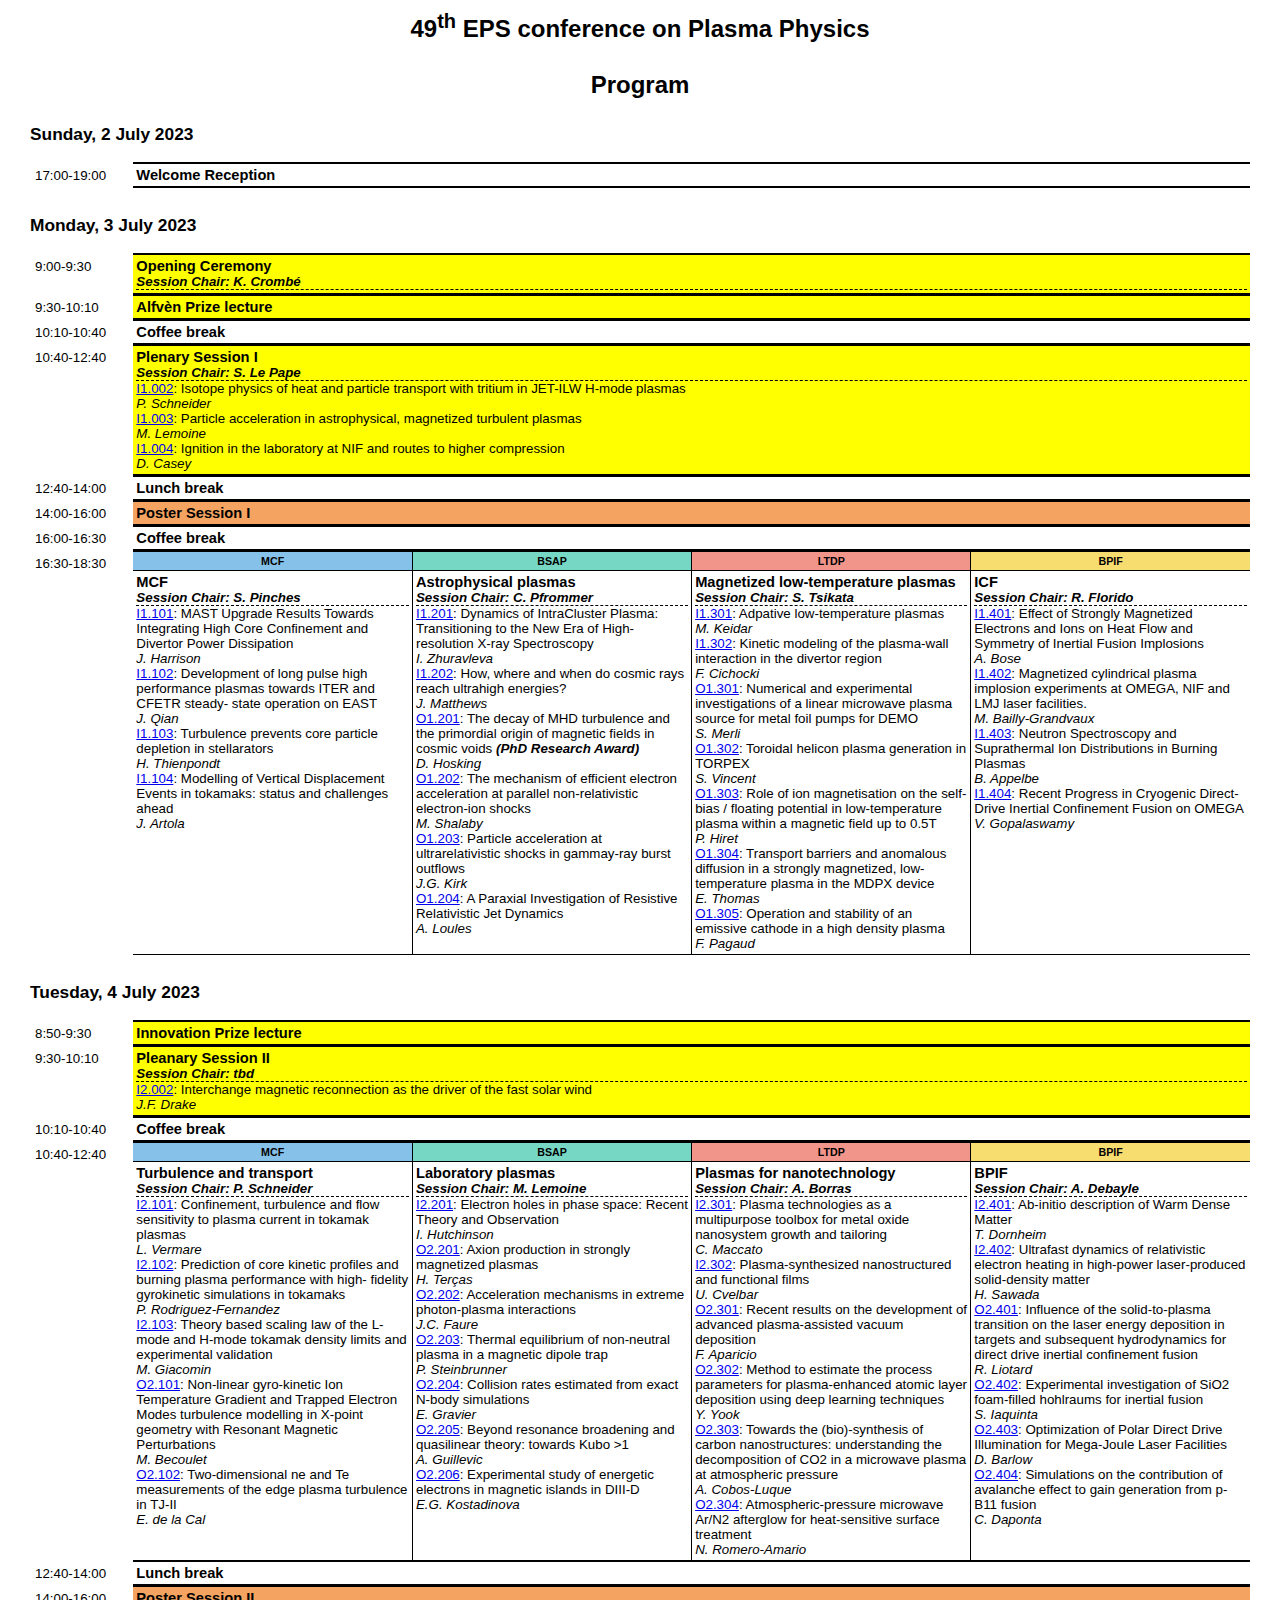
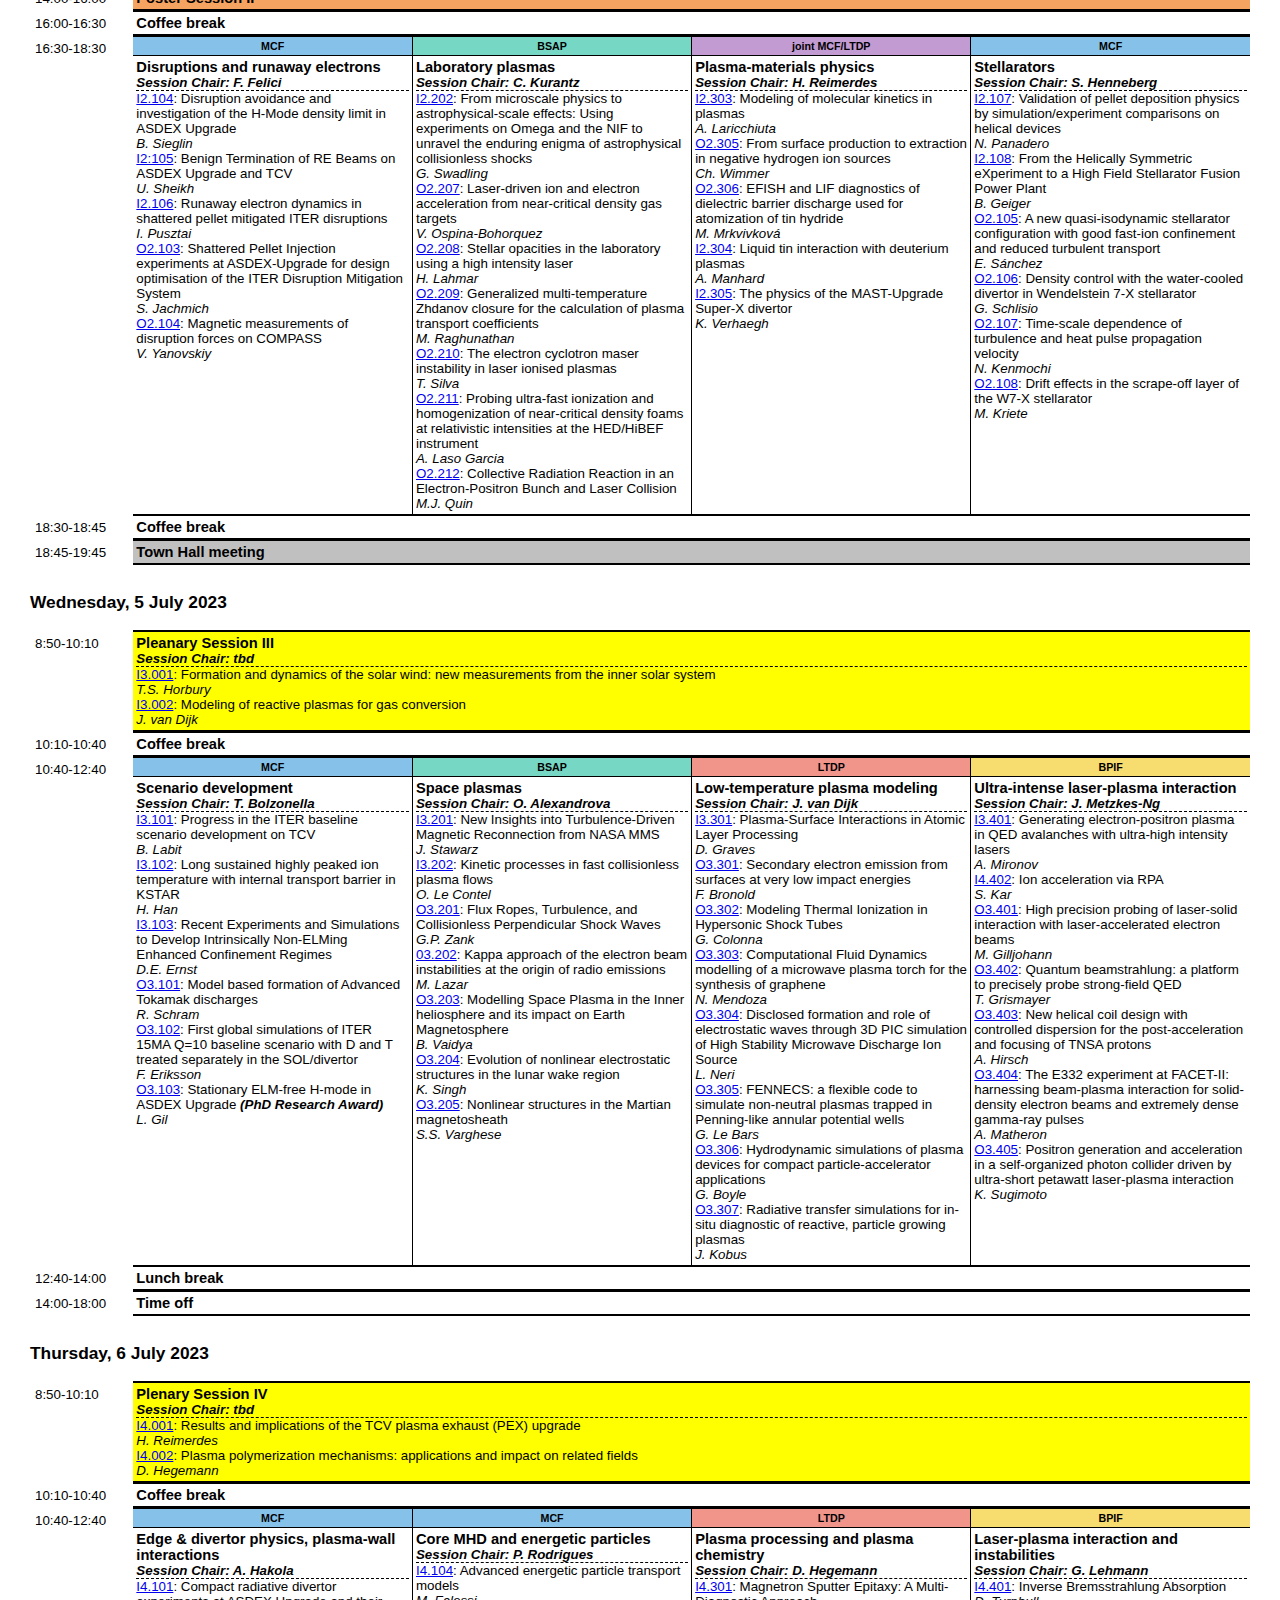
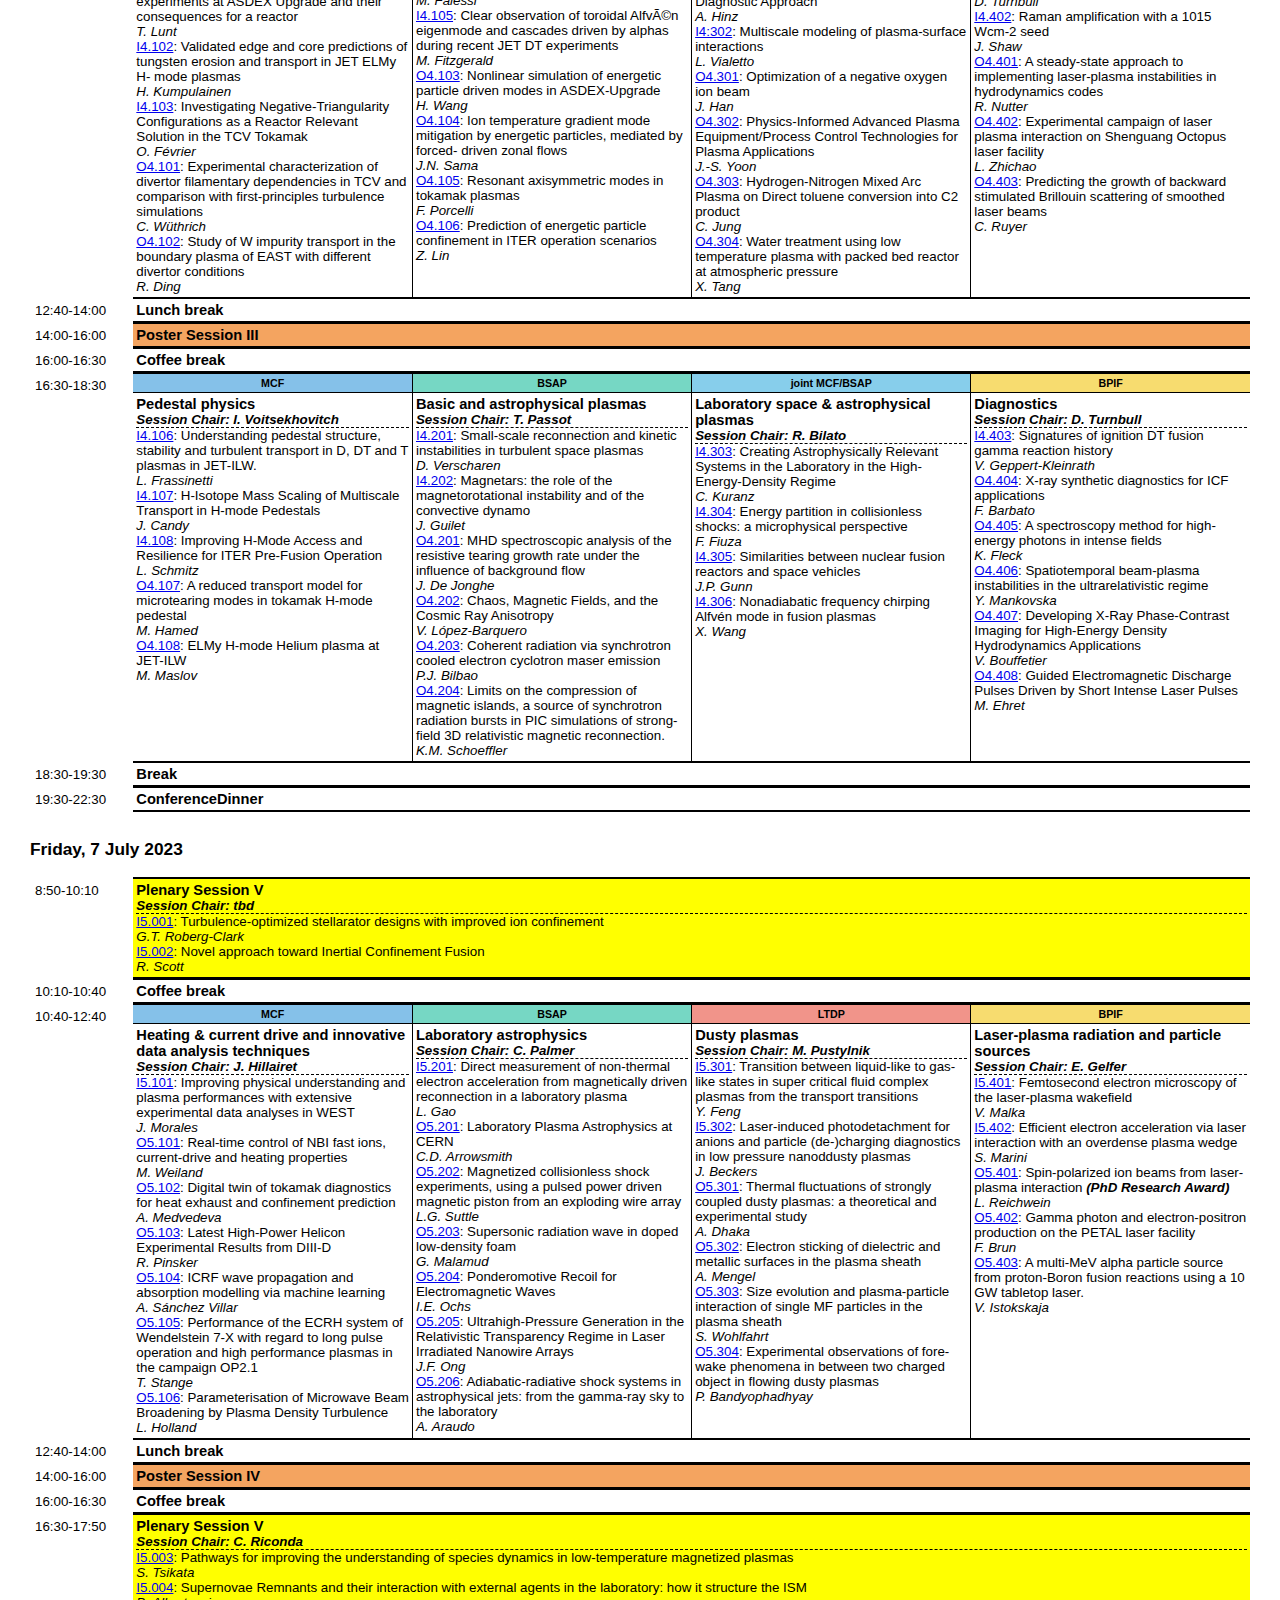
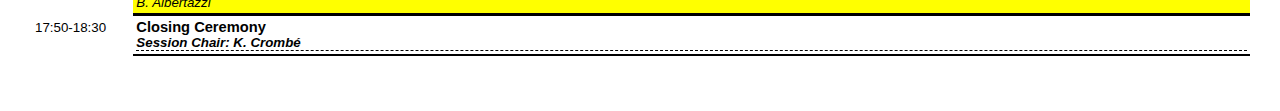
==== EPS-2023-program.html @ 2600c71f "Program insert" ====
﻿<!DOCTYPE html>
<html lang="en">

<head>
<meta charset="utf-8">
<title>EPS-DPP2023 Program</title>
<script src="https://cdnjs.cloudflare.com/ajax/libs/jquery/3.6.1/jquery.min.js"></script>
<style type="text/css">
BODY { font-family: verdana,arial,helvetica,sans-serif; font-size: 10pt; background-color: #fff; color: #000; margin: 0; -webkit-print-color-adjust:exact; }
TD { font-family: verdana,arial,helvetica,sans-serif; font-size: 10pt; }
TH { font-family: verdana,arial,helvetica,sans-serif; font-weight: bold; font-size: 10pt; }
em { font-style: italic; }
strong { font-weight: bold; }
.auto-style1 {
	margin: 10px;
	font-family: arial,helvetica,sans-serif;
	font-size: x-large;
	font-weight: bold;
	text-align: center;	
}
.date {
	font-size: 1.3em;
	font-weight: bold;
	display: block;
	margin-bottom: 1em;
}
.time-slot {
	width: 100%;
	margin-bottom: 2em;
	border-collapse: collapse;	
}
.time-slot th, td {
	padding: 0;
	margin: 0;
	border-top: 1px solid #000;
	border-bottom: 1px solid #000;
	vertical-align: top;
}
.time {
	border: 0;
	padding: 5px;
	white-space: nowrap;
	width: 7em;	
}
.session {
	border-collapse: collapse;
	width: 100%;
}
.session td{
	padding: 3px;
}
.parallel-session {
	border-bottom: 0;
	border-right: 1px #000 solid;
	background-color: #fff;
	color: inherit;
}
.parallel-session:last-child {
    border-right: 0;
}
.room {
	text-align: center;
	font-size: 0.8em;
	border-bottom: 0;
	background-color: #87CEEB;
	color: #000;
	border-right: 1px #000 solid;
	font-weight: bold;
}
.room:last-child {
	border-right: 0;
}
.title {
	font-size: 1.1em;
	font-weight: bold;
	border-bottom: 0;
	text-align: center;
	color: inherit;
}
.chair {
	display: block;
	border-bottom: 1px dashed #000;
	font-style: italic;
	font-weight: bold;
}
.paper {
	display: block;	
}
.author {
	display: block;
	font-style: italic;	
}
</style>
</head>

<body>
<div class="auto-style1">49<sup>th</sup> EPS conference on Plasma Physics<br><br>Program<br></div>

<!--Main body-->
<div style="margin-left: 30px; margin-right: 30px;">
<br />

<div class="date">Sunday, 2 July 2023</div>
<table class="time-slot">
   <tr><td class="time">17:00-19:00</td>
       <td><table class="session">
           <tr><td style="background-color: #fff;" colspan="100"><span class="title">Welcome Reception</span></td></tr>
       </table></td>
   </tr>
</table>

<div class="date">Monday, 3 July 2023</div>
<table class="time-slot">
   <tr><td class="time">9:00-9:30</td>
       <td><table class="session">
           <tr><td style="background-color: #FFFF00;" colspan="100"><span class="title">Opening Ceremony</span><span class="chair">Session Chair: K. Cromb<span lang="fr">é</span></span></td></tr>
       </table></td>
   </tr>
   <tr><td class="time">9:30-10:10</td>
       <td><table class="session">
           <tr><td style="background-color: #FFFF00;" colspan="100"><span class="title">Alfv<span lang="fr">è</span>n Prize lecture</span></td></tr>
       </table></td>
   </tr>
   <tr><td class="time">10:10-10:40</td>
       <td><table class="session">
           <tr><td style="background-color: #fff;" colspan="100"><span class="title">Coffee break</span></td></tr>
       </table></td>
   </tr>
   <tr><td class="time">10:40-12:40</td>
       <td><table class="session">
           <tr><td style="background-color: #FFFF00;" colspan="100"><span class="title">Plenary Session I</span>
                                                                    <span class="chair">Session Chair: S. Le Pape</span>
                                                                    <a href="./pdf/I1.002.pdf">I1.002</a>: Isotope physics of heat and particle transport with tritium in JET-ILW H-mode plasmas</span><span class="author">P. Schneider</span>
                                                                    <a href="./pdf/I1.003.pdf">I1.003</a>: Particle acceleration in astrophysical, magnetized turbulent plasmas</span><span class="author">M. Lemoine</span>
                                                                    <a href="./pdf/I1.004.pdf">I1.004</a>: Ignition in the laboratory at NIF and routes to higher compression</span><span class="author">D. Casey</span>
           </td></tr>
       </table></td>
   </tr>
   <tr><td class="time">12:40-14:00</td>
       <td><table class="session">
           <tr><td style="background-color: #fff;" colspan="100"><span class="title">Lunch break</span></td></tr>
       </table></td>
   </tr>
   <tr><td class="time">14:00-16:00</td>
       <td><table class="session">
           <tr><td style="background-color: #F4A460;" colspan="100"><span class="title">Poster Session I</span></td></tr>
       </table></td>
   </tr>
   <tr><td class="time">16:00-16:30</td>
       <td><table class="session">
           <tr><td style="background-color: #fff;" colspan="100"><span class="title">Coffee break</span></td></tr>
       </table></td>
   </tr>
   <tr><td class="time">16:30-18:30</td>
       <td><table class="session">
           <tr><td class="room" style="width: 25%">MCF</td>
               <td class="room" style="width: 25%">BSAP</td>
               <td class="room" style="width: 25%">LTDP</td>
               <td class="room" style="width: 25%">BPIF</td>
            </tr>
            <tr><td class="parallel-session" width="25%"><span class="title">MCF</span><span class="chair">Session Chair: S. Pinches</span>
                                <a href="./pdf/I1.101.pdf">I1.101</a>: MAST Upgrade Results Towards Integrating High Core Confinement and Divertor Power Dissipation</span><span class="author">J. Harrison</span>
                                <a href="./pdf/I1.102.pdf">I1.102</a>: Development of long pulse high performance plasmas towards ITER and CFETR steady- state operation on EAST</span><span class="author">J. Qian</span>
                                <a href="./pdf/I1.103.pdf">I1.103</a>: Turbulence prevents core particle depletion in stellarators</span><span class="author">H. Thienpondt</span>
                                <a href="./pdf/I1.104.pdf">I1.104</a>: Modelling of Vertical Displacement Events in tokamaks: status and challenges ahead</span><span class="author">J. Artola</span>
                 </td>
                 <td class="parallel-session" width="25%"><span class="title">Astrophysical plasmas</span><span class="chair">Session Chair: C. Pfrommer</span>
                                 <a href="./pdf/I1.201.pdf">I1.201</a>: Dynamics of IntraCluster Plasma: Transitioning to the New Era of High-resolution X-ray Spectroscopy</span><span class="author">I. Zhuravleva</span>
                                 <a href="./pdf/I1.202.pdf">I1.202</a>: How, where and when do cosmic rays reach ultrahigh energies?</span><span class="author">J. Matthews</span>
                                 <a href="./pdf/O1.201.pdf">O1.201</a>: The decay of MHD turbulence and the primordial origin of magnetic fields in cosmic voids 
				 <strong><em>(PhD Research Award)</em></strong></span><span class="author">D. Hosking</span>
                                 <a href="./pdf/O1.202.pdf">O1.202</a>: The mechanism of efficient electron acceleration at parallel non-relativistic electron-ion shocks</span><span class="author">M. Shalaby</span>
                                 <a href="./pdf/O1.203.pdf">O1.203</a>: Particle acceleration at ultrarelativistic shocks in gammay-ray burst outflows</span><span class="author">J.G. Kirk</span>
                                 <a href="./pdf/O1.204.pdf">O1.204</a>: A Paraxial Investigation of Resistive Relativistic Jet Dynamics</span><span class="author">A. Loules</span>
                 </td>
                 <td class="parallel-session" width="25%"><span class="title">Magnetized low-temperature plasmas</span><span class="chair">Session Chair: S. Tsikata</span>
                                 <a href="./pdf/I1.301.pdf">I1.301</a>: Adpative low-temperature plasmas</span><span class="author">M. Keidar</span>
                                 <a href="./pdf/I1.302.pdf">I1.302</a>: Kinetic modeling of the plasma-wall interaction in the divertor region</span><span class="author">F. Cichocki</span>
                                 <a href="./pdf/O1.301.pdf">O1.301</a>: Numerical and experimental investigations of a linear microwave plasma source for metal foil pumps for DEMO</span><span class="author">S. Merli</span>
                                 <a href="./pdf/O1.302.pdf">O1.302</a>: Toroidal helicon plasma generation in TORPEX</span><span class="author">S. Vincent</span>
                                 <a href="./pdf/O1.303.pdf">O1.303</a>: Role of ion magnetisation on the self-bias / floating potential in low-temperature plasma within a magnetic field up to 0.5T</span><span class="author">P. Hiret</span>
                                 <a href="./pdf/O1.304.pdf">O1.304</a>: Transport barriers and anomalous diffusion in a strongly magnetized, low-temperature plasma in the MDPX device</span><span class="author">E. Thomas</span>
                                 <a href="./pdf/O1.305.pdf">O1.305</a>: Operation and stability of an emissive cathode in a high density plasma</span><span class="author">F. Pagaud</span>
                 </td>
                 <td class="parallel-session" width="25%"><span class="title">ICF</span><span class="chair">Session Chair: R. Florido</span>
                                 <a href="./pdf/I1.401.pdf">I1.401</a>: Effect of Strongly Magnetized Electrons and Ions on Heat Flow and Symmetry of Inertial Fusion Implosions</span><span class="author">A. Bose</span>
                                 <a href="./pdf/I1.402.pdf">I1.402</a>: Magnetized cylindrical plasma implosion experiments at OMEGA, NIF and LMJ laser facilities.</span><span class="author">M. Bailly-Grandvaux</span>
                                 <a href="./pdf/I1.403.pdf">I1.403</a>: Neutron Spectroscopy and Suprathermal Ion Distributions in Burning Plasmas</span><span class="author">B. Appelbe</span>
                                 <a href="./pdf/I1.404.pdf">I1.404</a>: Recent Progress in Cryogenic Direct-Drive Inertial Confinement Fusion on OMEGA</span><span class="author">V. Gopalaswamy</span>
                 </td>
            </tr></table>
       </td>
   </tr>
</table>

<div class="date">Tuesday, 4 July 2023</div>
<table class="time-slot">
   <tr><td class="time">8:50-9:30</td>
       <td><table class="session">
           <tr><td style="background-color: #FFFF00;" colspan="100"><span class="title">Innovation Prize lecture</span></td></tr>
       </table></td>
   </tr>
   <tr><td class="time">9:30-10:10</td>
       <td><table class="session">
           <tr><td style="background-color: #FFFF00;" colspan="100"><span class="title">Pleanary Session II</span>
                                                                    <span class="chair">Session Chair: tbd</span>
                                                                    <a href="./pdf/I2.002.pdf">I2.002</a>: Interchange magnetic reconnection as the driver of the fast solar wind</span><span class="author">J.F. Drake</span></td></tr>
       </table></td>
   </tr>
   <tr><td class="time">10:10-10:40</td>
       <td><table class="session">
           <tr><td style="background-color: #fff;" colspan="100"><span class="title">Coffee break</span></td></tr>
       </table></td>
   </tr>
   <tr><td class="time">10:40-12:40</td>
       <td><table class="session">
           <tr><td class="room" style="width: 25%">MCF</td>
               <td class="room" style="width: 25%">BSAP</td>
               <td class="room" style="width: 25%">LTDP</td>
               <td class="room" style="width: 25%">BPIF</td>
            </tr>
            <tr><td class="parallel-session" width="25%"><span class="title">Turbulence and transport</span><span class="chair">Session Chair: P. Schneider</span>
                                                         <a href="./pdf/I2.101.pdf">I2.101</a>: Confinement, turbulence and flow sensitivity to plasma current in tokamak plasmas</span><span class="author">L. Vermare</span>
                                                         <a href="./pdf/I2.102.pdf">I2.102</a>: Prediction of core kinetic profiles and burning plasma performance with high- fidelity gyrokinetic simulations in tokamaks</span><span class="author">P. Rodriguez-Fernandez</span>
                                                         <a href="./pdf/I2.103.pdf">I2.103</a>: Theory based scaling law of the L-mode and H-mode tokamak density limits and experimental validation</span><span class="author">M. Giacomin</span>
                                                         <a href="./pdf/O2.101.pdf">O2.101</a>: Non-linear gyro-kinetic Ion Temperature Gradient and Trapped Electron Modes turbulence modelling in X-point geometry with Resonant Magnetic Perturbations</span><span class="author">M. Becoulet</span>
                                                         <a href="./pdf/O2.102.pdf">O2.102</a>: Two-dimensional ne and Te measurements of the edge plasma turbulence in TJ-II</span><span class="author">E. de la Cal</span>
                </td>
                <td class="parallel-session" width="25%"><span lang="fr"><span class="title">
				Laboratory plasmas</span></span><span class="chair">Session 
				Chair: <span lang="fr">M. Lemoine</span></span>
                                                         <a href="./pdf/I2.201.pdf">I2.201</a>: Electron holes in phase space: Recent Theory and Observation</span><span class="author">I. Hutchinson</span>
                                                         <a href="./pdf/O2.201.pdf">O2.201</a>: Axion production in strongly magnetized plasmas</span><span class="author">H. Ter<span lang="fr">ç</span>as</span>
                                                         <a href="./pdf/O2.202.pdf">O2.202</a>: Acceleration mechanisms in extreme photon-plasma interactions</span><span class="author">J.C. Faure</span>
                                                         <a href="./pdf/O2.203.pdf">O2.203</a>: Thermal equilibrium of non-neutral plasma in a magnetic dipole trap</span><span class="author">P. Steinbrunner</span>
                                                         <a href="./pdf/O2.204.pdf">O2.204</a>: Collision rates estimated from exact N-body simulations</span><span class="author">E. Gravier</span>
                                                         <a href="./pdf/O2.205.pdf">O2.205</a>: Beyond resonance broadening and quasilinear theory: towards Kubo &gt;1</span><span class="author">A. Guillevic</span>
                                                         <a href="./pdf/O2.206.pdf">O2.206</a>: Experimental study of energetic electrons in magnetic islands in DIII-D</span><span class="author">E.G. Kostadinova</span>
                </td>
                <td class="parallel-session" width="25%"><span class="title">Plasmas for nanotechnology</span><span class="chair">Session Chair: A. Borras</span>
                                                         <a href="./pdf/I2.301.pdf">I2.301</a>: Plasma technologies as a multipurpose toolbox for metal oxide nanosystem growth and tailoring</span><span class="author">C. Maccato</span>
                                                         <a href="./pdf/I2.302.pdf">I2.302</a>: Plasma-synthesized nanostructured and functional films</span><span class="author">U. Cvelbar</span>
                                                         <a href="./pdf/O2.301.pdf">O2.301</a>: Recent results on the development of advanced plasma-assisted vacuum deposition</span><span class="author">F. Aparicio</span>
                                                         <a href="./pdf/O2.302.pdf">O2.302</a>: Method to estimate the process parameters for plasma-enhanced atomic layer deposition using deep learning techniques</span><span class="author">Y. Yook</span>
                                                         <a href="./pdf/O2.303.pdf">O2.303</a>: Towards the (bio)-synthesis of carbon nanostructures: understanding the decomposition of CO2 in a microwave plasma at atmospheric pressure</span><span class="author">A. Cobos-Luque</span>
                                                         <a href="./pdf/O2.304.pdf">O2.304</a>: Atmospheric-pressure microwave Ar/N2 afterglow for heat-sensitive surface treatment</span><span class="author">N. Romero-Amario</span>
                </td>
                <td class="parallel-session" width="25%"><span class="title">BPIF</span><span class="chair">Session Chair: A. Debayle</span>
                                                         <a href="./pdf/I2.401.pdf">I2.401</a>: Ab-initio description of Warm Dense Matter</span><span class="author">T. Dornheim</span>
                                                         <a href="./pdf/I2.402.pdf">I2.402</a>: Ultrafast dynamics of relativistic electron heating in high-power laser-produced solid-density matter</span><span class="author">H. Sawada</span>
                                                         <a href="./pdf/O2.401.pdf">O2.401</a>: Influence of the solid-to-plasma transition on the laser energy deposition in targets and subsequent hydrodynamics for direct drive inertial confinement fusion</span><span class="author">R. Liotard</span>
                                                         <a href="./pdf/O2.402.pdf">O2.402</a>: Experimental investigation of SiO2 foam-filled hohlraums for inertial fusion</span><span class="author">S. Iaquinta</span>
                                                         <a href="./pdf/O2.403.pdf">O2.403</a>: Optimization of Polar Direct Drive Illumination for Mega-Joule Laser Facilities</span><span class="author">D. Barlow</span>
                                                         <a href="./pdf/O2.404.pdf">O2.404</a>: Simulations on the contribution of avalanche effect to gain generation from p-B11 fusion</span><span class="author">C. Daponta</span>
                 </td>
            </tr></table>
       </td>
   </tr>
   <tr><td class="time">12:40-14:00</td>
       <td><table class="session">
           <tr><td style="background-color: #fff;" colspan="100"><span class="title">Lunch break</span></td></tr>
       </table></td>
   </tr>
   <tr><td class="time">14:00-16:00</td>
       <td><table class="session">
           <tr><td style="background-color: #F4A460;" colspan="100"><span class="title">Poster Session II</span></td></tr>
       </table></td>
   </tr>
   <tr><td class="time">16:00-16:30</td>
       <td><table class="session">
           <tr><td style="background-color: #fff;" colspan="100"><span class="title">Coffee break</span></td></tr>
       </table></td>
   </tr>
   <tr><td class="time">16:30-18:30</td>
       <td><table class="session">
           <tr><td class="room" style="width: 25%">MCF</td>
               <td class="room" style="width: 25%">BSAP</td>
               <td class="room" style="width: 25%">joint MCF/LTDP</td>
               <td class="room" style="width: 25%">MCF</td>
            </tr>
            <tr><td class="parallel-session" width="25%"><span class="title">Disruptions and runaway electrons</span><span class="chair">Session Chair: F. Felici</span>
                                                         <a href="./pdf/I2.104.pdf">I2.104</a>: Disruption avoidance and investigation of the H-Mode density limit in ASDEX Upgrade</span><span class="author">B. Sieglin</span>
                                                         <a href="./pdf/I2:105.pdf">I2:105</a>: Benign Termination of RE Beams on ASDEX Upgrade and TCV</span><span class="author">U. Sheikh</span>
                                                         <a href="./pdf/I2.106.pdf">I2.106</a>: Runaway electron dynamics in shattered pellet mitigated ITER disruptions</span><span class="author">I. Pusztai</span>
                                                         <a href="./pdf/O2.103.pdf">O2.103</a>: Shattered Pellet Injection experiments at ASDEX-Upgrade for design optimisation of the ITER Disruption Mitigation System</span><span class="author">S. Jachmich</span>
                                                         <a href="./pdf/O2.104.pdf">O2.104</a>: Magnetic measurements of disruption forces on COMPASS</span><span class="author">V. Yanovskiy</span>
                </td>
                <td class="parallel-session" width="25%"><span class="title"><label for="sessionTitle24">Laboratory plasmas</label></span><span class="chair">Session Chair: C. Kurantz</span>
                                                         <a href="./pdf/I2.202.pdf">I2.202</a>: From microscale physics to astrophysical-scale effects: Using experiments on Omega and the NIF to unravel the enduring enigma of astrophysical collisionless shocks</span><span class="author">G. Swadling</span>
                                                         <a href="./pdf/O2.207.pdf">O2.207</a>: Laser-driven ion and electron acceleration from near-critical density gas targets</span><span class="author">V. Ospina-Bohorquez</span>
                                                         <a href="./pdf/O2.208.pdf">O2.208</a>: Stellar opacities in the laboratory using a high intensity laser</span><span class="author">H. Lahmar</span>
                                                         <a href="./pdf/O2.209.pdf">O2.209</a>: Generalized multi-temperature Zhdanov closure for the calculation of plasma transport coefficients</span><span class="author">M. Raghunathan</span>
                                                         <a href="./pdf/O2.210.pdf">O2.210</a>: The electron cyclotron maser instability in laser ionised plasmas</span><span class="author">T. Silva</span>
                                                         <a href="./pdf/O2.211.pdf">O2.211</a>: Probing ultra-fast ionization and homogenization of near-critical density foams at relativistic intensities at the HED/HiBEF instrument</span><span class="author">A. Laso Garcia</span>
                                                         <a href="./pdf/O2.212.pdf">O2.212</a>: Collective Radiation Reaction in an Electron-Positron Bunch and Laser Collision</span><span class="author">M.J. Quin</span>
                </td>
                <td class="parallel-session" width="25%"><span lang="fr"><span class="title"><label for="sessionTitle25">
				Plasma-materials physics</label></span></span><span class="chair">Session Chair: H. Reimerdes</span>
                                                         <a href="./pdf/I2.303.pdf">I2.303</a>: Modeling of molecular kinetics in plasmas</span><span class="author">A. Laricchiuta</span>
                                                         <a href="./pdf/O2.305.pdf">O2.305</a>: From surface production to extraction in negative hydrogen ion sources</span><span class="author">Ch. Wimmer</span>
                                                         <a href="./pdf/O2.306.pdf">O2.306</a>: EFISH and LIF diagnostics of dielectric barrier discharge used for atomization of tin hydride</span><span class="author">M. Mrkvivkov&aacute;</span>
                                                         <a href="./pdf/I2.304.pdf">I2.304</a>: Liquid tin interaction with deuterium plasmas</span><span class="author">A. Manhard</span>
                                                         <a href="./pdf/I2.305.pdf">I2.305</a>: The physics of the MAST-Upgrade Super-X divertor</span><span class="author">K. Verhaegh</span>
                </td>
                <td class="parallel-session" width="25%"><span class="title"><label for="sessionTitle26">Stellarators</label></span><span class="chair">Session Chair: S. Henneberg</span>
                                                         <a href="./pdf/I2.107.pdf">I2.107</a>: Validation of pellet deposition physics by simulation/experiment comparisons on helical devices</span><span class="author">N. Panadero</span>
                                                         <a href="./pdf/I2.108.pdf">I2.108</a>: From the Helically Symmetric eXperiment to a High Field Stellarator Fusion Power Plant</span><span class="author">B. Geiger</span>
                                                         <a href="./pdf/O2.105.pdf">O2.105</a>: A new quasi-isodynamic stellarator configuration with good fast-ion confinement and reduced turbulent transport</span><span class="author">E. S&aacute;nchez</span>
                                                         <a href="./pdf/O2.106.pdf">O2.106</a>: Density control with the water-cooled divertor in Wendelstein 7-X stellarator</span><span class="author">G. Schlisio</span>
                                                         <a href="./pdf/O2.107.pdf">O2.107</a>: Time-scale dependence of turbulence and heat pulse propagation velocity</span><span class="author">N. Kenmochi</span>
                                                         <a href="./pdf/O2.108.pdf">O2.108</a>: Drift effects in the scrape-off layer of the W7-X stellarator</span><span class="author">M. Kriete</span>
                </td>
            </tr>
       </table></td>
   </tr>
   <tr><td class="time">18:30-18:45</td>
       <td><table class="session">
           <tr><td style="background-color: #fff;" colspan="100"><span class="title">Coffee break</span></td></tr>
       </table></td>
   <tr><td class="time">18:45-19:45</td>
       <td><table class="session">
           <tr><td style="background-color: #C0C0C0;" colspan="100"><span class="title">Town Hall meeting</span></td></tr>
       </table></td>
   </tr>
</table>

<div class="date">Wednesday, 5 July 2023</div>
<table class="time-slot">
   <tr><td class="time">8:50-10:10</td>
       <td><table class="session">
           <tr><td style="background-color: #FFFF00;" colspan="100"><span class="title">Pleanary Session III</span>
                                                                    <span class="chair">Session Chair: tbd</span>
                                                                    <a href="./pdf/I3.001.pdf">I3.001</a>: Formation and dynamics of the solar wind: new measurements from the inner solar system</span><span class="author">T.S. Horbury</span>
                                                                    <a href="./pdf/I3.002.pdf">I3.002</a>: Modeling of reactive plasmas for gas conversion</span><span class="author">J. van Dijk</span>
           </td></tr>
       </table></td>
   </tr>
   <tr><td class="time">10:10-10:40</td>
       <td><table class="session">
           <tr><td style="background-color: #fff;" colspan="100"><span class="title">Coffee break</span></td></tr>
       </table></td>
   </tr>
   <tr><td class="time">10:40-12:40</td>
       <td><table class="session">
           <tr><td class="room" style="width: 25%">MCF</td>
               <td class="room" style="width: 25%">BSAP</td>
               <td class="room" style="width: 25%">LTDP</td>
               <td class="room" style="width: 25%">BPIF</td>
           </tr>
           <tr><td class="parallel-session" width="25%"><span class="title">Scenario development</span><span class="chair">Session Chair: T. Bolzonella</span>
                                                        <a href="./pdf/I3.101.pdf">I3.101</a>: Progress in the ITER baseline scenario development on TCV</span><span class="author">B. Labit</span>
                                                        <a href="./pdf/I3.102.pdf">I3.102</a>: Long sustained highly peaked ion temperature with internal transport barrier in KSTAR</span><span class="author">H. Han</span>
                                                        <a href="./pdf/I3.103.pdf">I3.103</a>: Recent Experiments and Simulations to Develop Intrinsically Non-ELMing Enhanced Confinement Regimes</span><span class="author">D.E. Ernst</span>
                                                        <a href="./pdf/O3.101.pdf">O3.101</a>: Model based formation of Advanced Tokamak discharges</span><span class="author">R. Schram</span>
                                                        <a href="./pdf/O3.102.pdf">O3.102</a>: First global simulations of ITER 15MA Q=10 baseline scenario with D and T treated separately in the SOL/divertor</span><span class="author">F. Eriksson</span>
                                                        <a href="./pdf/O3.103.pdf">O3.103</a>: Stationary ELM-free H-mode in ASDEX Upgrade 
			   <strong><em>(PhD Research Award)</em></strong></span><span class="author">L. Gil</span>
               </td>
               <td class="parallel-session" width="25%"><span class="title">Space plasmas</span><span class="chair">Session Chair: O. Alexandrova</span>
                                                        <a href="./pdf/I3.201.pdf">I3.201</a>: New Insights into Turbulence-Driven Magnetic Reconnection from NASA MMS</span><span class="author">J. Stawarz</span>
                                                        <a href="./pdf/I3.202.pdf">I3.202</a>: Kinetic processes in fast collisionless plasma flows</span><span class="author">O. Le Contel</span>
                                                        <a href="./pdf/O3.201.pdf">O3.201</a>: Flux Ropes, Turbulence, and Collisionless Perpendicular Shock Waves</span><span class="author">G.P. Zank</span>
                                                        <a href="./pdf/03.202.pdf">03.202</a>: Kappa approach of the electron beam instabilities at the origin of radio emissions</span><span class="author">M. Lazar</span>
                                                        <a href="./pdf/O3.203.pdf">O3.203</a>: Modelling Space Plasma in the Inner heliosphere and its impact on Earth Magnetosphere</span><span class="author">B. Vaidya</span>
                                                        <a href="./pdf/O3.204.pdf">O3.204</a>: Evolution of nonlinear electrostatic structures in the lunar wake region</span><span class="author">K. Singh</span>
                                                        <a href="./pdf/O3.205.pdf">O3.205</a>: Nonlinear structures in the Martian magnetosheath</span><span class="author">S.S. Varghese</span>
               </td>
               <td class="parallel-session" width="25%"><span class="title">Low-temperature plasma modeling</span><span class="chair">Session Chair: J. van Dijk</span>
                                                        <a href="./pdf/I3.301.pdf">I3.301</a>: Plasma-Surface Interactions in Atomic Layer Processing</span><span class="author">D. Graves</span>
                                                        <a href="./pdf/O3.301.pdf">O3.301</a>: Secondary electron emission from surfaces at very low impact energies</span><span class="author">F. Bronold</span>
                                                        <a href="./pdf/O3.302.pdf">O3.302</a>: Modeling Thermal Ionization in Hypersonic Shock Tubes</span><span class="author">G. Colonna</span>
                                                        <a href="./pdf/O3.303.pdf">O3.303</a>: Computational Fluid Dynamics modelling of a microwave plasma torch for the synthesis of graphene</span><span class="author">N. Mendoza</span>
                                                        <a href="./pdf/O3.304.pdf">O3.304</a>: Disclosed formation and role of electrostatic waves through 3D PIC simulation of High Stability Microwave Discharge Ion Source</span><span class="author">L. Neri</span>
                                                        <a href="./pdf/O3.305.pdf">O3.305</a>: FENNECS: a flexible code to simulate non-neutral plasmas trapped in Penning-like annular potential wells</span><span class="author">G. Le Bars</span>
                                                        <a href="./pdf/O3.306.pdf">O3.306</a>: Hydrodynamic simulations of plasma devices for compact particle-accelerator applications</span><span class="author">G. Boyle</span>
                                                        <a href="./pdf/O3.307.pdf">O3.307</a>: Radiative transfer simulations for in-situ diagnostic of reactive, particle growing plasmas</span><span class="author">J. Kobus</span>
               </td>
               <td class="parallel-session" width="25%"><span class="title">Ultra-intense laser-plasma interaction</span><span class="chair">Session Chair: J. Metzkes-Ng</span>
                                                        <a href="./pdf/I3.401.pdf">I3.401</a>: Generating electron-positron plasma in QED avalanches with ultra-high intensity lasers</span><span class="author">A. Mironov</span>
                                                        <a href="./pdf/I4.402.pdf">I4.402</a>: Ion acceleration via RPA</span><span class="author">S. Kar</span>
                                                        <a href="./pdf/O3.401.pdf">O3.401</a>: High precision probing of laser-solid interaction with laser-accelerated electron beams</span><span class="author">M. Gilljohann</span>
                                                        <a href="./pdf/O3.402.pdf">O3.402</a>: Quantum beamstrahlung: a platform to precisely probe strong-field QED</span><span class="author">T. Grismayer</span>
                                                        <a href="./pdf/O3.403.pdf">O3.403</a>: New helical coil design with controlled dispersion for the post-acceleration and focusing of TNSA protons</span><span class="author">A. Hirsch</span>
                                                        <a href="./pdf/O3.404.pdf">O3.404</a>: The E332 experiment at FACET-II: harnessing beam-plasma interaction for solid-density electron beams and extremely dense gamma-ray pulses</span><span class="author">A. Matheron</span>
                                                        <a href="./pdf/O3.405.pdf">O3.405</a>: Positron generation and acceleration in a self-organized photon collider driven by ultra-short petawatt laser-plasma interaction</span><span class="author">K. Sugimoto</span>
               </td>
           </tr>
       </table></td>
   </tr>
   <tr><td class="time">12:40-14:00</td>
       <td><table class="session">
           <tr><td style="background-color: #fff;" colspan="100"><span class="title">Lunch break</span></td></tr>
       </table></td>
   </tr>
   <tr><td class="time">14:00-18:00</td>
       <td><table class="session">
           <tr><td style="background-color: #fff;" colspan="100"><span class="title">Time off</span></td></tr>
       </table></td>
   </tr>
</table>

<div class="date">Thursday, 6 July 2023</div>
<table class="time-slot">
   <tr><td class="time">8:50-10:10</td>
       <td><table class="session">
           <tr><td style="background-color: #FFFF00;" colspan="100"><span class="title">Plenary Session IV</span>
                                                                    <span class="chair">Session Chair: tbd</span>
                                                                    <a href="./pdf/I4.001.pdf">I4.001</a>: Results and implications of the TCV plasma exhaust (PEX) upgrade</span><span class="author">H. Reimerdes</span>
                                                                    <a href="./pdf/I4.002.pdf">I4.002</a>: Plasma polymerization mechanisms: applications and impact on related fields</span><span class="author">D. Hegemann</span>
           </td></tr>
       </table></td>
   </tr>
   <tr><td class="time">10:10-10:40</td>
       <td><table class="session">
           <tr><td style="background-color: #fff;" colspan="100"><span class="title">Coffee break</span></td></tr>
       </table></td>
   </tr>
   <tr><td class="time">10:40-12:40</td>
       <td><table class="session">
           <tr><td class="room" style="width: 25%">MCF</td>
               <td class="room" style="width: 25%">MCF</td>
               <td class="room" style="width: 25%">LTDP</td>
               <td class="room" style="width: 25%">BPIF</td>
           </tr>
           <tr><td class="parallel-session" width="25%"><span class="title">Edge 
			   <span lang="fr">&amp; divertor </span>physics, plasma-wall interactions</span><span class="chair">Session Chair: A. Hakola</span>
                                                        <a href="./pdf/I4.101.pdf">I4.101</a>: Compact radiative divertor experiments at ASDEX Upgrade and their consequences for a reactor</span><span class="author">T. Lunt</span>
                                                        <a href="./pdf/I4.102.pdf">I4.102</a>: Validated edge and core predictions of tungsten erosion and transport in JET ELMy H- mode plasmas</span><span class="author">H. Kumpulainen</span>
                                                        <a href="./pdf/I4.103.pdf">I4.103</a>: Investigating Negative-Triangularity Configurations as a Reactor Relevant Solution in the TCV Tokamak</span><span class="author">O. F<span lang="fr">é</span>vrier</span>
                                                        <a href="./pdf/O4.101.pdf">O4.101</a>: Experimental characterization of divertor filamentary dependencies in TCV and comparison with first-principles turbulence simulations</span><span class="author">C. W&uuml;thrich</span>
                                                        <a href="./pdf/O4.102.pdf">O4.102</a>: Study of W impurity transport in the boundary plasma of EAST with different divertor conditions</span><span class="author">R. Ding</span>
               </td>
               <td class="parallel-session" width="25%"><span class="title">Core MHD and energetic particles</span><span class="chair">Session Chair: P. Rodrigues</span>
                                                        <a href="./pdf/I4.104.pdf">I4.104</a>: Advanced energetic particle transport models</span><span class="author">M. Falessi</span>
                                                        <a href="./pdf/I4.105.pdf">I4.105</a>: Clear observation of toroidal AlfvÃ©n eigenmode and cascades driven by alphas during recent JET DT experiments</span><span class="author">M. Fitzgerald</span>
                                                        <a href="./pdf/O4.103.pdf">O4.103</a>: Nonlinear simulation of energetic particle driven modes in ASDEX-Upgrade</span><span class="author">H. Wang</span>
                                                        <a href="./pdf/O4.104.pdf">O4.104</a>: Ion temperature gradient mode mitigation by energetic particles, mediated by forced- driven zonal flows</span><span class="author">J.N. Sama</span>
                                                        <a href="./pdf/O4.105.pdf">O4.105</a>: Resonant axisymmetric modes in tokamak plasmas</span><span class="author">F. Porcelli</span>
                                                        <a href="./pdf/O4.106.pdf">O4.106</a>: Prediction of energetic particle confinement in ITER operation scenarios</span><span class="author">Z. Lin</span>
               </td>
               <td class="parallel-session" width="25%"><span class="title">Plasma processing and plasma chemistry</span><span class="chair">Session Chair: D. Hegemann</span>
                                                        <a href="./pdf/I4.301.pdf">I4.301</a>: Magnetron Sputter Epitaxy: A Multi-Diagnostic Approach</span><span class="author">A. Hinz</span>
                                                        <a href="./pdf/I4:302.pdf">I4:302</a>: Multiscale modeling of plasma-surface interactions</span><span class="author">L. Vialetto</span>
                                                        <a href="./pdf/O4.301.pdf">O4.301</a>: Optimization of a negative oxygen ion beam</span><span class="author">J. Han</span>
                                                        <a href="./pdf/O4.302.pdf">O4.302</a>: Physics-Informed Advanced Plasma Equipment/Process Control Technologies for Plasma Applications</span><span class="author">J.-S. Yoon</span>
                                                        <a href="./pdf/O4.303.pdf">O4.303</a>: Hydrogen-Nitrogen Mixed Arc Plasma on Direct toluene conversion into C2 product</span><span class="author">C. Jung</span>
                                                        <a href="./pdf/O4.304.pdf">O4.304</a>: Water treatment using low temperature plasma with packed bed reactor at atmospheric pressure</span><span class="author">X. Tang</span>
               </td>
               <td class="parallel-session" width="25%"><span class="title">Laser-plasma interaction and instabilities</span><span class="chair">Session Chair: G. Lehmann</span>
                                                        <a href="./pdf/I4.401.pdf">I4.401</a>: Inverse Bremsstrahlung Absorption</span><span class="author">D. Turnbull</span>
                                                        <a href="./pdf/I4.402.pdf">I4.402</a>: Raman amplification with a 1015 Wcm-2 seed</span><span class="author">J. Shaw</span>
                                                        <a href="./pdf/O4.401.pdf">O4.401</a>: A steady-state approach to implementing laser-plasma instabilities in hydrodynamics codes</span><span class="author">R. Nutter</span>
                                                        <a href="./pdf/O4.402.pdf">O4.402</a>: Experimental campaign of laser plasma interaction on Shenguang Octopus laser facility</span><span class="author">L. Zhichao</span>
                                                        <a href="./pdf/O4.403.pdf">O4.403</a>: Predicting the growth of backward stimulated Brillouin scattering of smoothed laser beams</span><span class="author">C. Ruyer</span>
               </td>
           </tr>
       </table></td>
   </tr>
   <tr><td class="time">12:40-14:00</td>
       <td><table class="session">
           <tr><td style="background-color: #fff;" colspan="100"><span class="title">Lunch break</span></td></tr>
       </table></td>
   </tr>
   <tr><td class="time">14:00-16:00</td>
       <td><table class="session">
           <tr><td style="background-color: #F4A460;" colspan="100"><span class="title">Poster Session III</span></td></tr>
       </table></td>
   </tr>
   <tr><td class="time">16:00-16:30</td>
       <td><table class="session">
           <tr><td style="background-color: #fff;" colspan="100"><span class="title">Coffee break</span></td></tr>
       </table></td>
   </tr>
   <tr><td class="time">16:30-18:30</td>
       <td><table class="session">
           <tr><td class="room" style="width: 25%">MCF</td>
               <td class="room" style="width: 25%">BSAP</td>
               <td class="room" style="width: 25%">joint MCF/BSAP</td>
               <td class="room" style="width: 25%">BPIF</td>
            </tr>
            <tr><td class="parallel-session" width="25%"><span class="title">Pedestal physics</span><span class="chair">Session Chair: I. Voitsekhovitch</span>
                                                         <a href="./pdf/I4.106.pdf">I4.106</a>: Understanding pedestal structure, stability and turbulent transport in D, DT and T plasmas in JET-ILW.</span><span class="author">L. Frassinetti</span>
                                                         <a href="./pdf/I4.107.pdf">I4.107</a>: H-Isotope Mass Scaling of Multiscale Transport in H-mode Pedestals</span><span class="author">J. Candy</span>
                                                         <a href="./pdf/I4.108.pdf">I4.108</a>: Improving H-Mode Access and Resilience for ITER Pre-Fusion Operation</span><span class="author">L. Schmitz</span>
                                                         <a href="./pdf/O4.107.pdf">O4.107</a>: A reduced transport model for microtearing modes in tokamak H-mode pedestal</span><span class="author">M. Hamed</span>
                                                         <a href="./pdf/O4.108.pdf">O4.108</a>: ELMy H-mode Helium plasma at JET-ILW</span><span class="author">M. Maslov</span>
                </td>
                <td class="parallel-session" width="25%"><span class="title">Basic and astrophysical 
				<span lang="fr">p</span>lasmas</span><span class="chair">Session Chair: T. Passot</span>
                                                         <a href="./pdf/I4.201.pdf">I4.201</a>: Small-scale reconnection and kinetic instabilities in turbulent space plasmas</span><span class="author">D. Verscharen</span>
                                                         <a href="./pdf/I4.202.pdf">I4.202</a>: Magnetars: the role of the magnetorotational instability and of the convective dynamo</span><span class="author">J. Guilet</span>
                                                         <a href="./pdf/O4.201.pdf">O4.201</a>: MHD spectroscopic analysis of the resistive tearing growth rate under the influence of background flow</span><span class="author">J. De Jonghe</span>
                                                         <a href="./pdf/O4.202.pdf">O4.202</a>: Chaos, Magnetic Fields, and the Cosmic Ray Anisotropy</span><span class="author">V. L&oacute;pez-Barquero</span>
                                                         <a href="./pdf/O4.203.pdf">O4.203</a>: Coherent radiation via synchrotron cooled electron cyclotron maser emission</span><span class="author">P.J. Bilbao</span>
                                                         <a href="./pdf/O4.204.pdf">O4.204</a>: Limits on the compression of magnetic islands, a source of synchrotron radiation bursts in PIC simulations of strong-field 3D relativistic magnetic reconnection.</span><span class="author">K.M. Schoeffler</span>
                </td>
                <td class="parallel-session" width="25%"><span class="title">Laboratory space 
				<span lang="fr">&amp;</span> astrophysical plasmas</span><span class="chair">Session Chair: R. Bilato</span>
                                                         <a href="./pdf/I4.303.pdf">I4.303</a>: Creating Astrophysically Relevant Systems in the Laboratory in the High-Energy-Density Regime</span><span class="author">C. Kuranz</span>
                                                         <a href="./pdf/I4.304.pdf">I4.304</a>: Energy partition in collisionless shocks: a microphysical perspective</span><span class="author">F. Fiuza</span>
                                                         <a href="./pdf/I4.305.pdf">I4.305</a>: Similarities between nuclear fusion reactors and space vehicles</span><span class="author">J.P. Gunn</span>
                                                         <a href="./pdf/I4.306.pdf">I4.306</a>: Nonadiabatic frequency chirping Alfv<span lang="fr">é</span>n mode in fusion plasmas</span><span class="author">X. Wang</span>
                </td>
                <td class="parallel-session" width="25%"><span class="title">Diagnostics</span><span class="chair">Session Chair: D. Turnbull</span>
                                                         <a href="./pdf/I4.403.pdf">I4.403</a>: Signatures of ignition DT fusion gamma reaction history</span><span class="author">V. Geppert-Kleinrath</span>
                                                         <a href="./pdf/O4.404.pdf">O4.404</a>: X-ray synthetic diagnostics for ICF applications</span><span class="author">F. Barbato</span>
                                                         <a href="./pdf/O4.405.pdf">O4.405</a>: A spectroscopy method for high-energy photons in intense fields</span><span class="author">K. Fleck</span>
                                                         <a href="./pdf/O4.406.pdf">O4.406</a>: Spatiotemporal beam-plasma instabilities in the ultrarelativistic regime</span><span class="author">Y. Mankovska</span>
                                                         <a href="./pdf/O4.407.pdf">O4.407</a>: Developing X-Ray Phase-Contrast Imaging for High-Energy Density Hydrodynamics Applications</span><span class="author">V. Bouffetier</span>
                                                         <a href="./pdf/O4.408.pdf">O4.408</a>: Guided Electromagnetic Discharge Pulses Driven by Short Intense Laser Pulses</span><span class="author">M. Ehret</span>
                </td>
            </tr>
       </table></td>
   </tr>
   <tr><td class="time">18:30-19:30</td>
       <td><table class="session">
           <tr><td style="background-color: #fff;" colspan="100"><span class="title">Break</span></td></tr>
       </table></td>
   </tr>
   <tr><td class="time">19:30-22:30</td>
       <td><table class="session">
           <tr><td style="background-color: #fff;" colspan="100"><span class="title">ConferenceDinner</span></td></tr>
       </table></td>
   </tr>
</table>

<div class="date">Friday, 7 July 2023</div>
<table class="time-slot">
   <tr><td class="time">8:50-10:10</td>
       <td><table class="session">
           <tr><td style="background-color: #FFFF00;" colspan="100"><span class="title">Plenary Session V</span>
                                                                    <span class="chair">Session Chair: tbd</span>
                                                                    <a href="./pdf/I5.001.pdf">I5.001</a>: Turbulence-optimized stellarator designs with improved ion confinement</span>
                                                                    <span class="author">G.T. Roberg-Clark</span>
                                                                    <a href="./pdf/I5.002.pdf">I5.002</a>: Novel approach toward Inertial Confi<span lang="fr">ne</span>ment Fusion</span>
                                                                    <span class="author">R. Scott</span>
           </td></tr>
       </table></td>
   </tr>
   <tr><td class="time">10:10-10:40</td>
       <td><table class="session">
           <tr><td style="background-color: #fff;" colspan="100"><span class="title">Coffee break</span></td></tr>
       </table></td>
   </tr>
   <tr><td class="time">10:40-12:40</td>
       <td><table class="session">
           <tr><td class="room" style="width: 25%">MCF</td>
               <td class="room" style="width: 25%">BSAP</td>
               <td class="room" style="width: 25%">LTDP</td>
               <td class="room" style="width: 25%">BPIF</td>
            </tr>
            <tr><td class="parallel-session" width="25%"><span class="title">Heating &amp; current drive and innovative data analysis techniques</span><span class="chair">Session Chair: J. Hillairet</span>
                                                         <a href="./pdf/I5.101.pdf">I5.101</a>: Improving physical understanding and plasma performances with extensive experimental data analyses in WEST</span><span class="author">J. Morales</span>
                                                         <a href="./pdf/O5.101.pdf">O5.101</a>: Real-time control of NBI fast ions, current-drive and heating properties</span><span class="author">M. Weiland</span>
                                                         <a href="./pdf/O5.102.pdf">O5.102</a>: Digital twin of tokamak diagnostics for heat exhaust and confinement prediction</span><span class="author">A. Medvedeva</span>
                                                         <a href="./pdf/O5.103.pdf">O5.103</a>: Latest High-Power Helicon Experimental Results from DIII-D</span><span class="author">R. Pinsker</span>
                                                         <a href="./pdf/O5.104.pdf">O5.104</a>: ICRF wave propagation and absorption modelling via machine learning</span><span class="author">A. S&aacute;nchez Villar</span>
                                                         <a href="./pdf/O5.105.pdf">O5.105</a>: Performance of the ECRH system of Wendelstein 7-X with regard to long pulse operation and high performance plasmas in the campaign OP2.1</span><span class="author">T. Stange</span>
                                                         <a href="./pdf/O5.106.pdf">O5.106</a>: Parameterisation of Microwave Beam Broadening by Plasma Density Turbulence</span><span class="author">L. Holland</span>
                </td>
                <td class="parallel-session" width="25%"><span class="title">Laboratory astrophysics</span><span class="chair">Session Chair: C. Palmer</span>
                                                         <a href="./pdf/I5.201.pdf">I5.201</a>: Direct measurement of non-thermal electron acceleration from magnetically driven reconnection in a laboratory plasma</span><span class="author">L. Gao</span>
                                                         <a href="./pdf/O5.201.pdf">O5.201</a>: Laboratory Plasma Astrophysics at CERN</span><span class="author">C.D. Arrowsmith</span>
                                                         <a href="./pdf/O5.202.pdf">O5.202</a>: Magnetized collisionless shock experiments, using a pulsed power driven magnetic piston from an exploding wire array</span><span class="author">L.G. Suttle</span>
                                                         <a href="./pdf/O5.203.pdf">O5.203</a>: Supersonic radiation wave in doped low-density foam</span><span class="author">G. Malamud</span>
                                                         <a href="./pdf/O5.204.pdf">O5.204</a>: Ponderomotive Recoil for Electromagnetic Waves</span><span class="author">I.E. Ochs</span>
                                                         <a href="./pdf/O5.205.pdf">O5.205</a>: Ultrahigh-Pressure Generation in the Relativistic Transparency Regime in Laser Irradiated Nanowire Arrays</span><span class="author">J.F. Ong</span>
                                                         <a href="./pdf/O5.206.pdf">O5.206</a>: Adiabatic-radiative shock systems in astrophysical jets: from the gamma-ray sky to the laboratory</span><span class="author">A. Araudo</span>
                </td>
                <td class="parallel-session" width="25%"><span class="title">Dusty plasmas</span><span class="chair">Session Chair: M. Pustylnik</span>
                                                         <a href="./pdf/I5.301.pdf">I5.301</a>: Transition between liquid-like to gas-like states in super critical fluid complex plasmas from the transport transitions</span><span class="author">Y. Feng</span>
                                                         <a href="./pdf/I5.302.pdf">I5.302</a>: Laser-induced photodetachment for anions and particle (de-)charging diagnostics in low pressure nanoddusty plasmas</span><span class="author">J. Beckers</span>
                                                         <a href="./pdf/O5.301.pdf">O5.301</a>: Thermal fluctuations of strongly coupled dusty plasmas: a theoretical and experimental study</span><span class="author">A. Dhaka</span>
                                                         <a href="./pdf/O5.302.pdf">O5.302</a>: Electron sticking of dielectric and metallic surfaces in the plasma sheath</span><span class="author">A. Mengel</span>
                                                         <a href="./pdf/O5.303.pdf">O5.303</a>: Size evolution and plasma-particle interaction of single MF particles in the plasma sheath</span><span class="author">S. Wohlfahrt</span>
                                                         <a href="./pdf/O5.304.pdf">O5.304</a>: Experimental observations of fore-wake phenomena in between two charged object in flowing dusty plasmas</span><span class="author">P. Bandyophadhyay</span>
                </td>
                <td class="parallel-session" width="25%"><span class="title">Laser-plasma radiation and particle sources</span><span class="chair">Session Chair: E. Gelfer</span>
                                                         <a href="./pdf/I5.401.pdf">I5.401</a>: Femtosecond electron microscopy of the laser-plasma wakefield</span><span class="author">V. Malka</span>
                                                         <a href="./pdf/I5.402.pdf">I5.402</a>: Efficient electron acceleration via laser interaction with an overdense plasma wedge</span><span class="author">S. Marini</span>
                                                         <a href="./pdf/O5.401.pdf">O5.401</a>: Spin-polarized ion beams from laser-plasma interaction 
				<strong><em>(PhD Research Award)</em></strong></span><span class="author">L. Reichwein</span>
                                                         <a href="./pdf/O5.402.pdf">O5.402</a>: Gamma photon and electron-positron production on the PETAL laser facility</span><span class="author">F. Brun</span>
                                                         <a href="./pdf/O5.403.pdf">O5.403</a>: A multi-MeV alpha particle source from proton-Boron fusion reactions using a 10 GW tabletop laser.</span><span class="author">V. Istokskaja</span>
                </td>
            </tr>
       </table></td>
   </tr>
   <tr><td class="time">12:40-14:00</td>
       <td><table class="session">
           <tr><td style="background-color: #fff;" colspan="100"><span class="title">Lunch break</span></td></tr>
       </table></td>
   </tr>
   <tr><td class="time">14:00-16:00</td>
       <td><table class="session">
           <tr><td style="background-color: #F4A460;" colspan="100"><span class="title">Poster Session IV</span></td></tr>
       </table></td>
   </tr>
   <tr><td class="time">16:00-16:30</td>
       <td><table class="session">
           <tr><td style="background-color: #fff;" colspan="100"><span class="title">Coffee break</span></td></tr>
       </table></td>
   </tr>
   <tr><td class="time">16:30-17:50</td>
       <td><table class="session">
           <tr><td style="background-color: #FFFF00;" colspan="100"><span class="title">Plenary Session V</span>
                                                                    <span class="chair">Session Chair: C. Riconda</span>
                                                                    <a href="./pdf/I5.003.pdf">I5.003</a>: Pathways for improving the understanding of species dynamics in low-temperature magnetized plasmas</span>
                                                                    <span class="author">S. Tsikata</span>
                                                                    <a href="./pdf/I5.004.pdf">I5.004</a>: Supernovae Remnants and their interaction with external agents in the laboratory: how it structure the ISM</span>
                                                                    <span class="author">B. Albertazzi</span>
           </td></tr>
       </table></td>
   </tr>
   <tr><td class="time">17:50-18:30</td>
       <td><table class="session">
           <tr><td style="background-color: #fff;" colspan="100"><span class="title">Closing Ceremony</span><span class="chair">Session Chair: K. Cromb<span lang="fr">é</span></span></td></tr>
       </table></td>
   </tr>
</table>

</div><!-- Main body -->

<p>&nbsp;</p>
</body>

<script>
$(document).ready(function(){
                //sélection des lignes qui ont pour class "room"
                $(".room").after(function() 
                {
                                //tableau des salles avec leur couleur
                                var arr = { "MCF" : "#85C1E9", "BSAP" : "#76D7C4", "LTDP": "#F1948A", "BPIF": "#F7DC6F", "joint MCF/LTDP" : "#C39BD3", "joint LTDP/MCF/BPIF" : "#BB8FCE", };
                                var currentRow=$(this).closest("tr");

                                //on récupère le texte de la première cellule "td" de la ligne "tr"
                                var rCell1=currentRow.find("td:eq(0)").text();
                                //si le texte est dans le tableau associatif, on lui affecte sa couleur
                                if (rCell1 in arr) currentRow.find("td:eq(0)").css("background-color", arr[rCell1]);
                                
                                //et ainsi de suite pour les autres cellules
                                var rCell2=currentRow.find("td:eq(1)").text();
                                if (rCell2 in arr) currentRow.find("td:eq(1)").css("background-color", arr[rCell2]);
                                var rCell3=currentRow.find("td:eq(2)").text();
                                if (rCell3 in arr) currentRow.find("td:eq(2)").css("background-color", arr[rCell3]);
                                var rCell4=currentRow.find("td:eq(3)").text();
                                if (rCell4 in arr) currentRow.find("td:eq(3)").css("background-color", arr[rCell4]);
                                var rCell5=currentRow.find("td:eq(4)").text();
                                if (rCell5 in arr) currentRow.find("td:eq(4)").css("background-color", arr[rCell5]);
                                var rCell6=currentRow.find("td:eq(1)").text();
                                if (rCell6 in arr) currentRow.find("td:eq(5)").css("background-color", arr[rCell6]);

    });
  

});
</script>

</html>
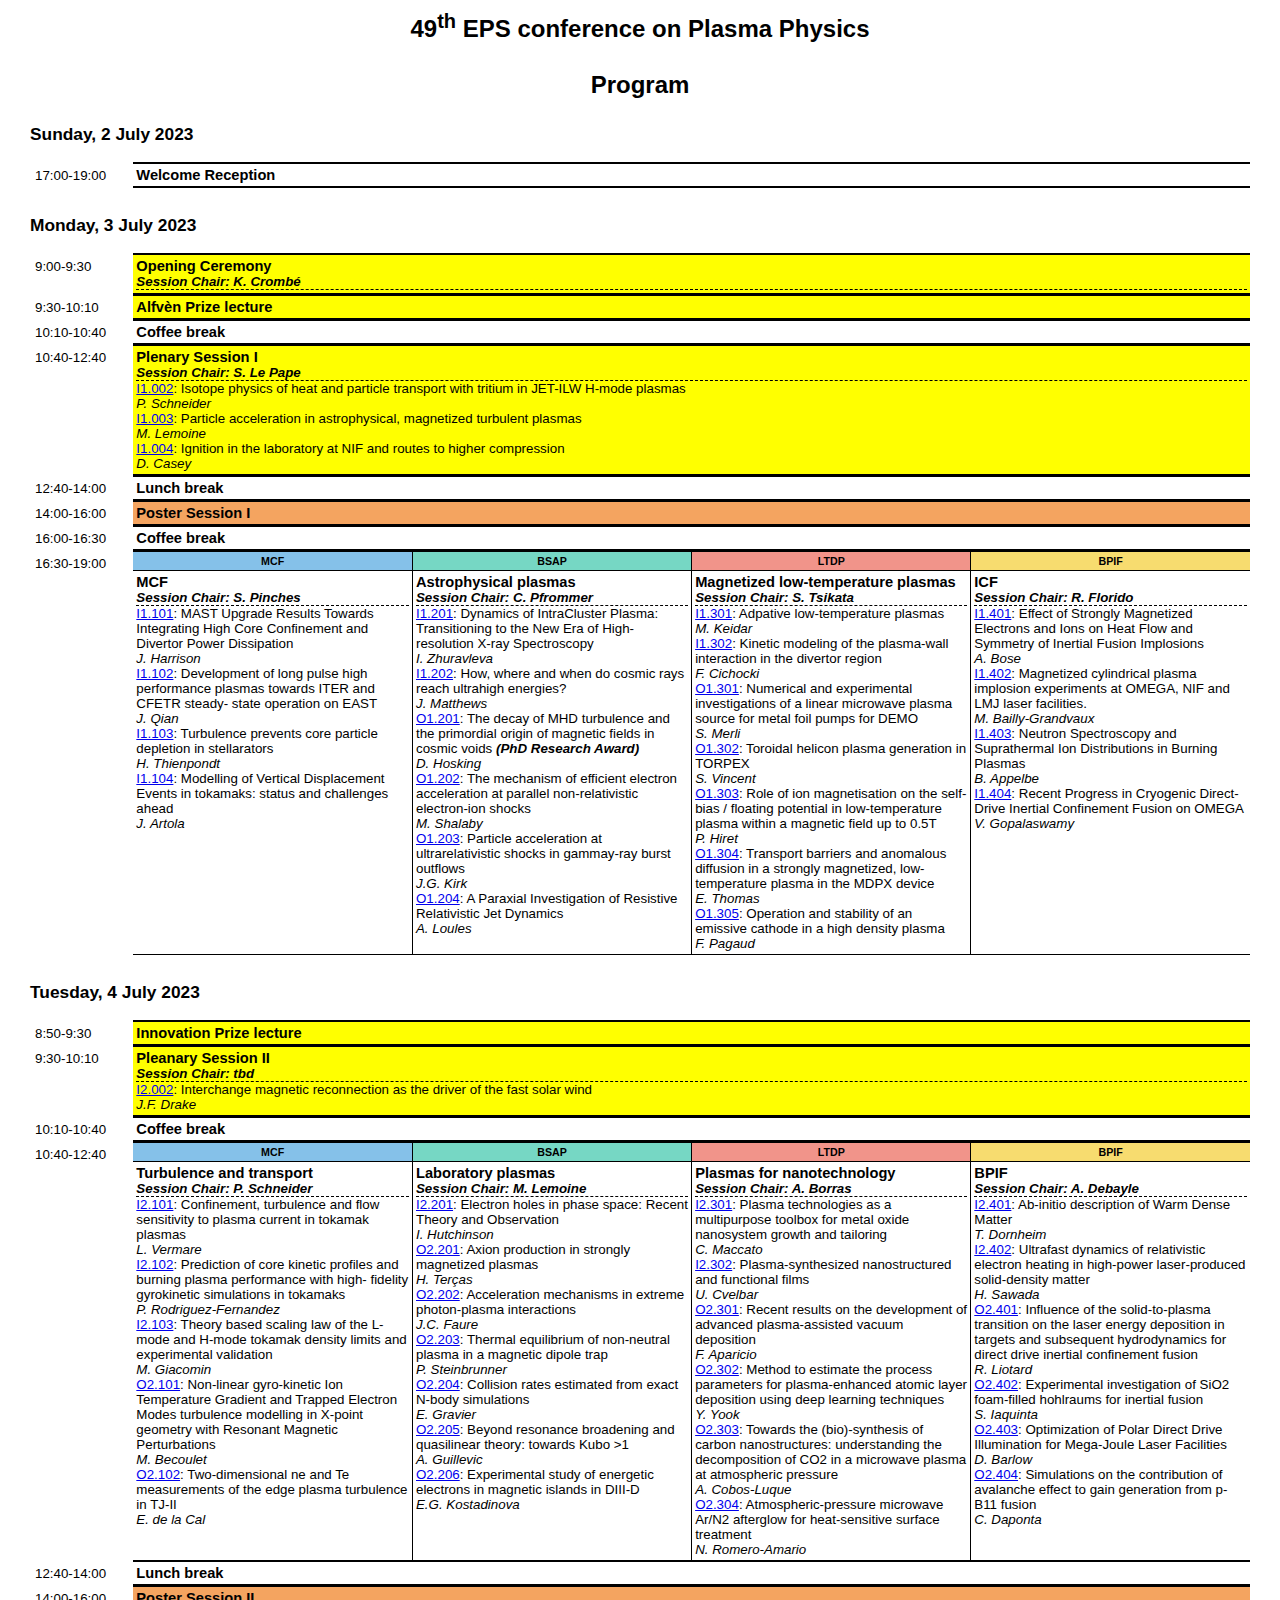
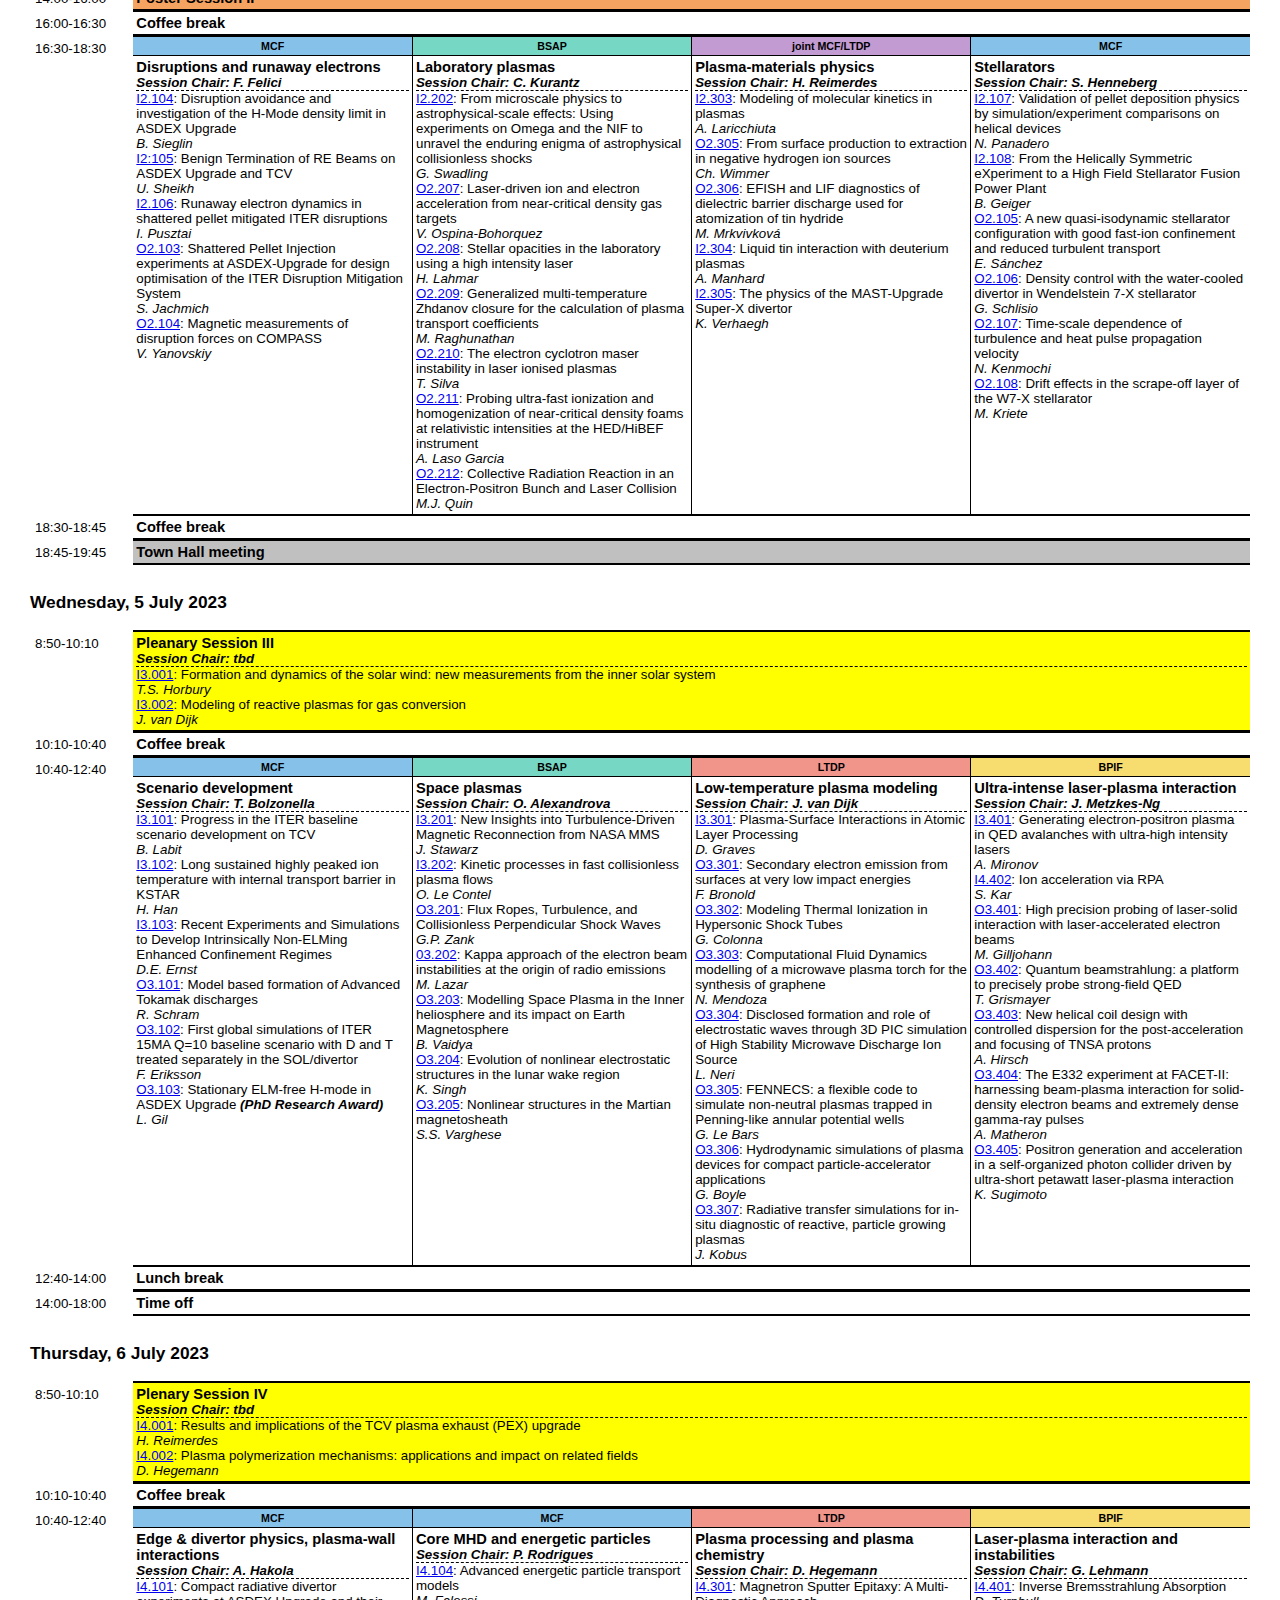
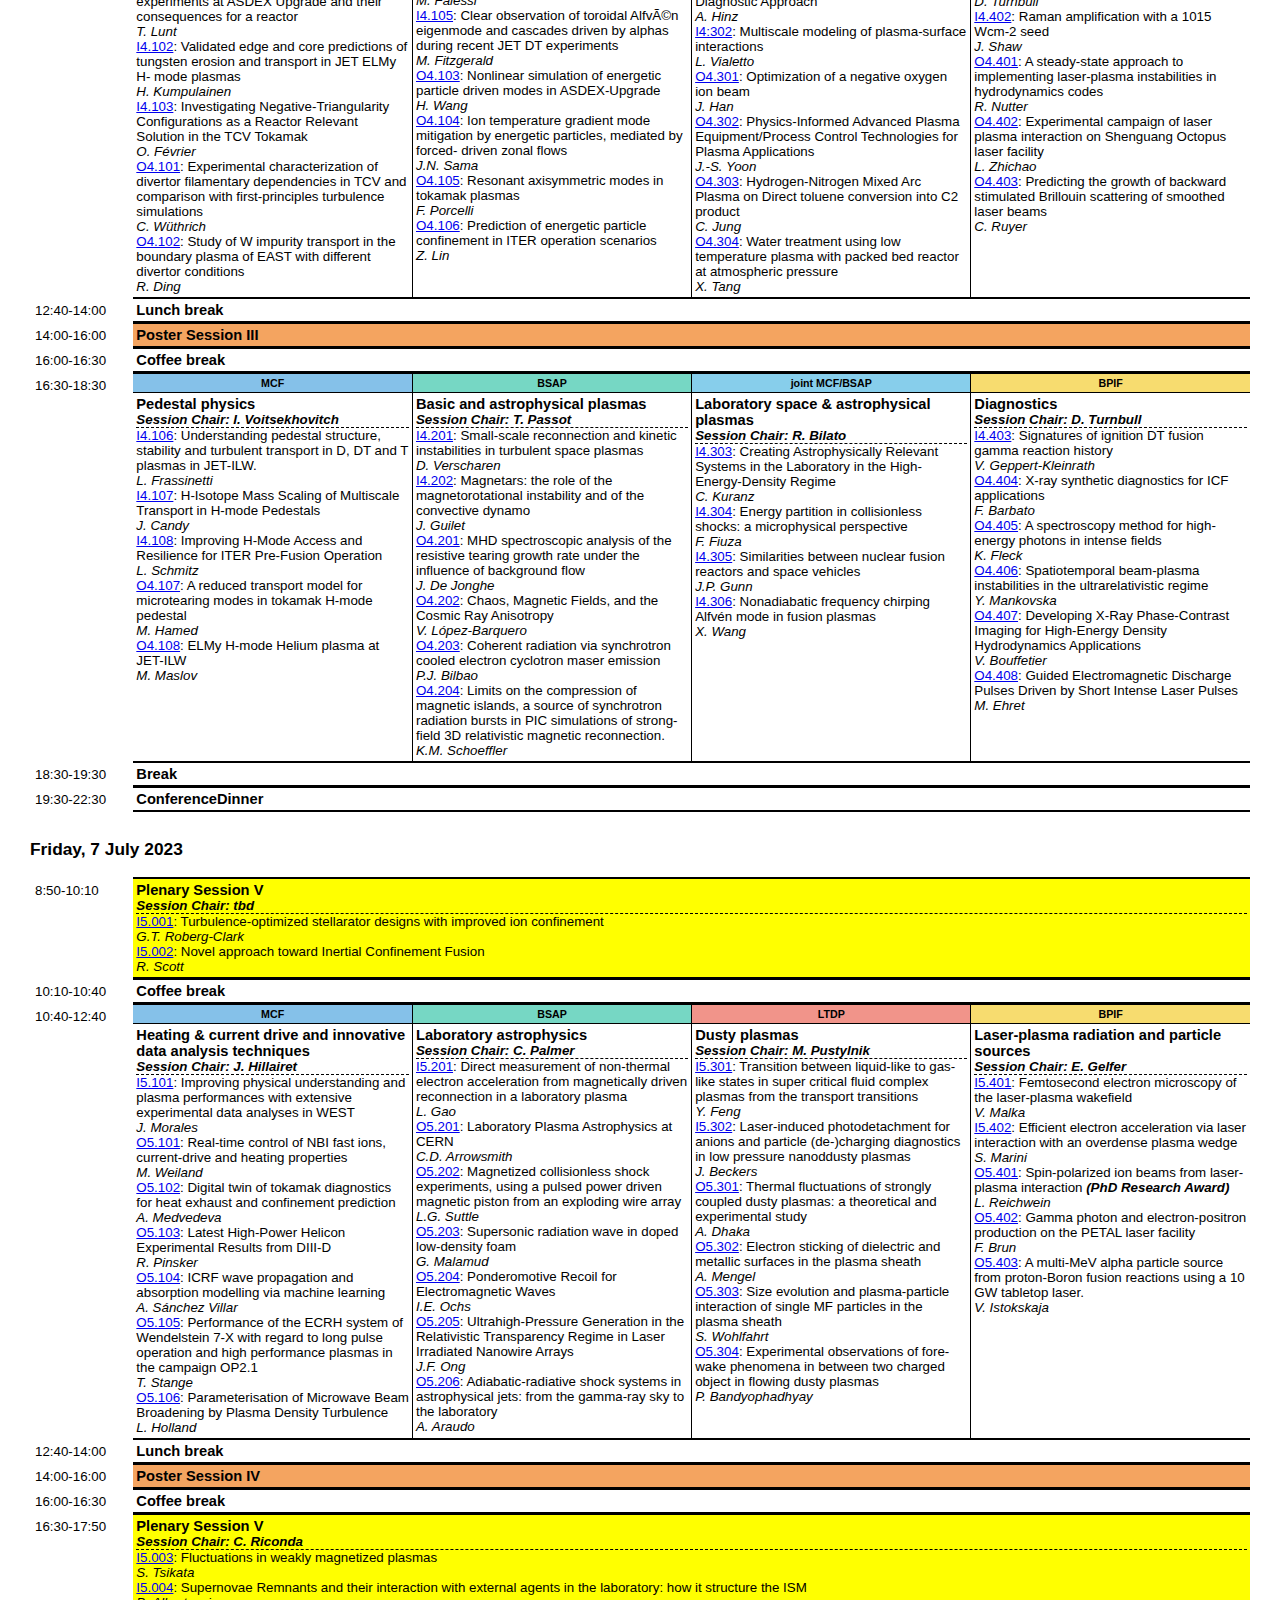
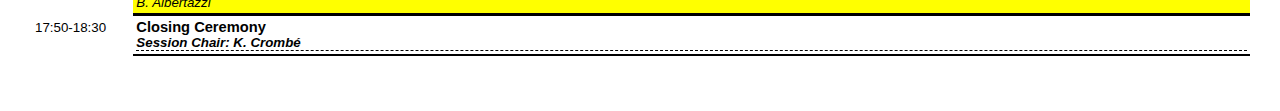
==== commit 64175996: "Update dinner time + title I5.003" ====
--- a/EPS-2023-program.html
+++ b/EPS-2023-program.html
@@ -151,7 +151,7 @@
            <tr><td style="background-color: #fff;" colspan="100"><span class="title">Coffee break</span></td></tr>
        </table></td>
    </tr>
-   <tr><td class="time">16:30-18:30</td>
+   <tr><td class="time">16:30-19:00</td>
        <td><table class="session">
            <tr><td class="room" style="width: 25%">MCF</td>
                <td class="room" style="width: 25%">BSAP</td>
@@ -605,7 +605,7 @@
        <td><table class="session">
            <tr><td style="background-color: #FFFF00;" colspan="100"><span class="title">Plenary Session V</span>
                                                                     <span class="chair">Session Chair: C. Riconda</span>
-                                                                    <a href="./pdf/I5.003.pdf">I5.003</a>: Pathways for improving the understanding of species dynamics in low-temperature magnetized plasmas</span>
+                                                                    <a href="./pdf/I5.003.pdf">I5.003</a>:  Fluctuations in weakly magnetized plasmas</span>
                                                                     <span class="author">S. Tsikata</span>
                                                                     <a href="./pdf/I5.004.pdf">I5.004</a>: Supernovae Remnants and their interaction with external agents in the laboratory: how it structure the ISM</span>
                                                                     <span class="author">B. Albertazzi</span>
